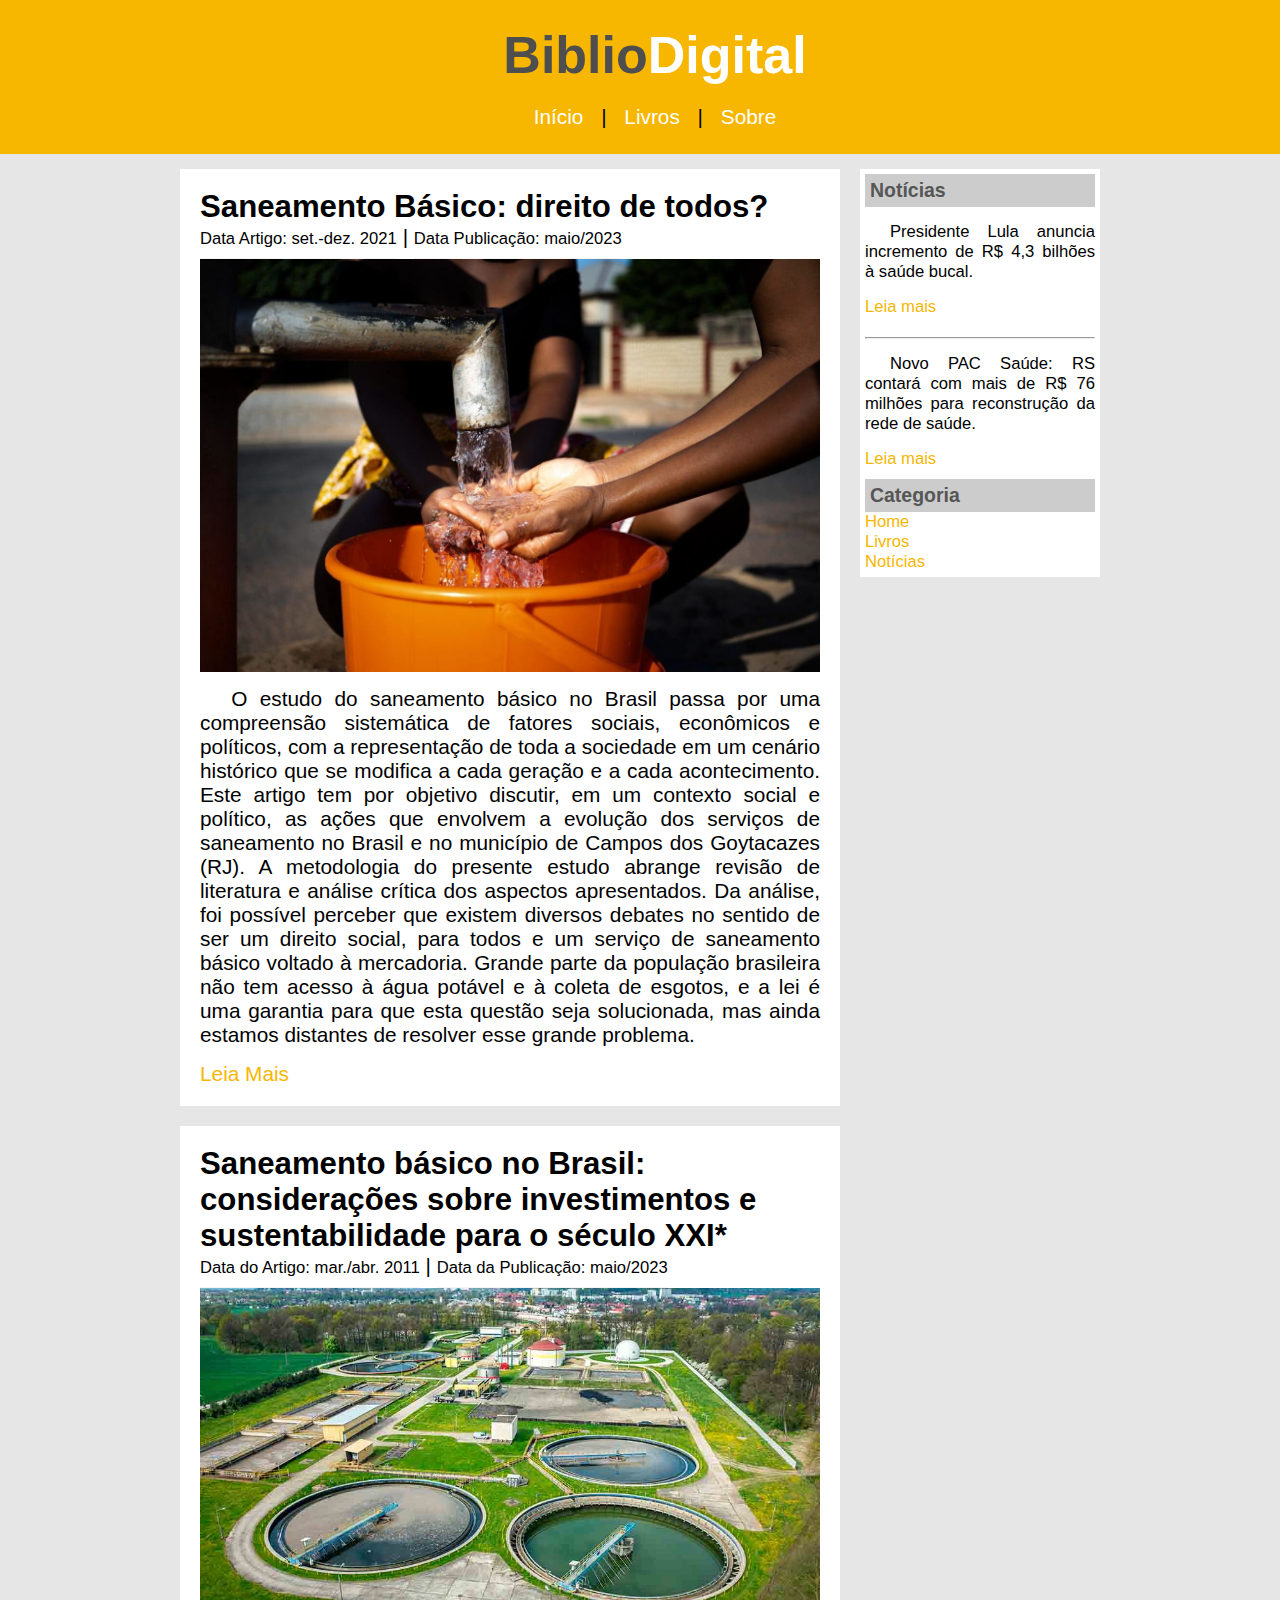
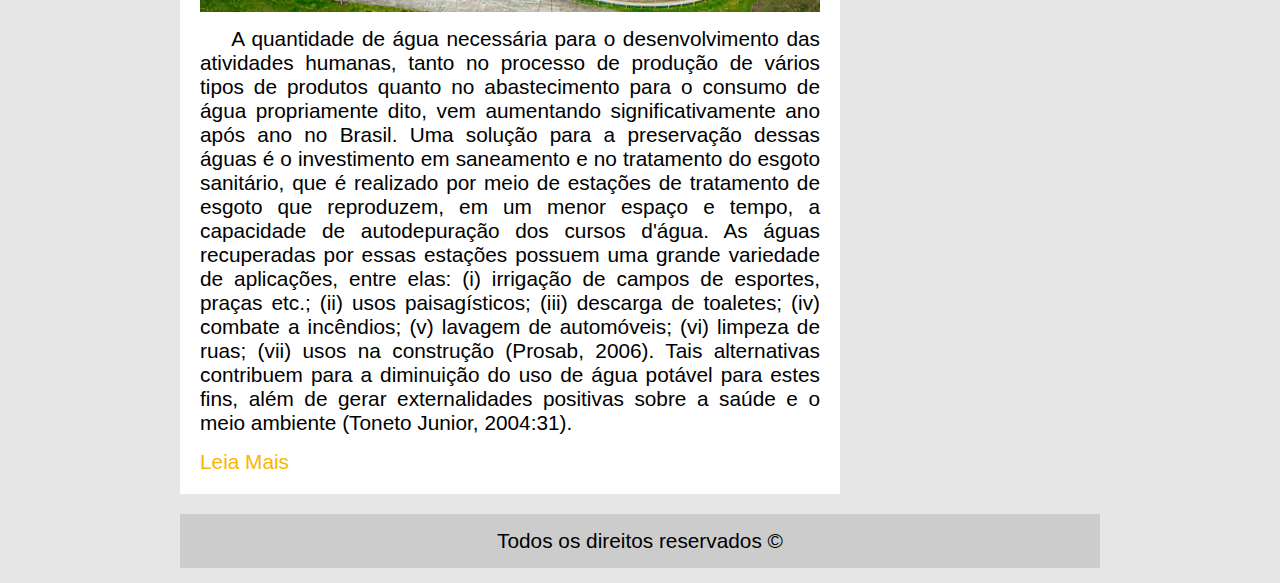
==== index.html @ 6eb1c491 "Site Bibliodigital" ====
﻿<DOCTYPE html>
<html>
    <head>
       <title>BiblioDigital</title>
        <meta charset="UTF-8">
        <meta name="viewport" content="width=device-width, user-scalable=yes, initial-scale=1.0, maximum-scale=10, minimum-scale=1.0"/>
        <link rel="stylesheet" type="text/css" href="/css/style.css"> 
    </head>
    
        <body>
        
            <div id="area-cabecalho">
                <div id="area-logo">
                    <h1>Biblio<span class="branco">Digital</span></h1>
                </div>
                <div id="area-menu">
                    <a href="/index.html">Início</a> |
                    <a href="/pages/livros.html">Livros</a> | 
                    <a href="/pages/sobre.html">Sobre</a>
 
                </div>
            </div>

            <div id="area-principal">
                <div id="area-postagens">

                    <!-- Abertura postagem --> 
                    <div class="postagem">
                        <h2> Saneamento Básico: direito de todos?</h2>
                        <span class="data-postagem" >Data Artigo: set.-dez. 2021</span> |
                        <span class="data-postagem" >Data Publicação: maio/2023</span>
                        <img src="/img/saneamento1.jpg" width="620">
                        <p>
                            O estudo do saneamento básico no Brasil passa por 
                            uma compreensão sistemática de fatores sociais, econômicos 
                            e políticos, com a representação de toda a sociedade em um 
                            cenário histórico que se modifica a cada geração e a cada 
                            acontecimento. Este artigo tem por objetivo discutir, em um 
                            contexto social e político, as ações que envolvem a evolução 
                            dos serviços de saneamento no Brasil e no município de 
                            Campos dos Goytacazes (RJ). A metodologia do presente 
                            estudo abrange revisão de literatura e análise crítica dos 
                            aspectos apresentados. Da análise, foi possível perceber que 
                            existem diversos debates no sentido de ser um direito social, 
                            para todos e um serviço de saneamento básico voltado à 
                            mercadoria. Grande parte da população brasileira não tem 
                            acesso à água potável e à coleta de esgotos, e a lei é uma 
                            garantia para que esta questão seja solucionada, mas ainda 
                            estamos distantes de resolver esse grande problema.
                        </p>
                        <a href="/pdf/artigo-2.pdf" target="_blank"> Leia Mais</a>
                    </div>
                    <!-- Fechamento  --> 

                    <!-- Abertura postagem --> 
                    <div class="postagem">
                        <h2> Saneamento básico no Brasil: considerações sobre
                            investimentos e sustentabilidade para o século XXI*</h2>
                        <span class="data-postagem" >Data do Artigo: mar./abr. 2011</span> |
                        <span class="data-postagem" >Data da Publicação: maio/2023</span>
                        <img width ="620px" src="img/saneamento-ambiental.jpg">
                        <p>
                            A quantidade de água necessária para o desenvolvimento das atividades humanas, tanto no processo de produção de vários tipos de produtos quanto no
                            abastecimento para o consumo de água propriamente dito, vem aumentando
                            significativamente ano após ano no Brasil.
                            Uma solução para a preservação dessas águas é o investimento em saneamento e no tratamento do esgoto sanitário, que é realizado por meio de estações de tratamento de esgoto que reproduzem, em um menor espaço e tempo,
                            a capacidade de autodepuração dos cursos d'água. As águas recuperadas por
                            essas estações possuem uma grande variedade de aplicações, entre elas: (i)
                            irrigação de campos de esportes, praças etc.; (ii) usos paisagísticos; (iii) descarga de toaletes; (iv) combate a incêndios; (v) lavagem de automóveis; (vi)
                            limpeza de ruas; (vii) usos na construção (Prosab, 2006). Tais alternativas
                            contribuem para a diminuição do uso de água potável para estes fins, além
                            de gerar externalidades positivas sobre a saúde e o meio ambiente (Toneto
                            Junior, 2004:31).
                        </p>
                        <a href="pdf/artigo-1.pdf" target="_blank"> Leia Mais</a>
                    </div>


                </div>
                <div id="area-lateral">
                    <div class="postagem-lateral">
                        <h3>Notícias</h3>
                        <div>
                            <p class="texto-lateral">
                                Presidente Lula anuncia incremento de R$ 4,3 bilhões à saúde bucal.
                            </p>
                            <a href="https://www.gov.br/saude/pt-br/assuntos/noticias/2024/maio/presidente-lula-anuncia-incremento-de-r-4-3-bilhoes-a-saude-bucal" target="_blank"> Leia mais</a>
                        </div><br>
                        <hr>
                        <div>
                            <p class="texto-lateral">
                                Novo PAC Saúde: RS contará com mais de R$ 76 milhões para reconstrução da rede de saúde.
                            </p>
                            <a href="https://www.gov.br/saude/pt-br/assuntos/noticias/2024/maio/novo-pac-saude-rs-contara-com-mais-de-r-76-milhoes-para-reconstrucao-da-rede-de-saude" target="_blank"> Leia mais</a>
                        </div>
                    </div>

                    <div class="postagem-lateral">
                        <h3>Categoria</h3>
                        <a href="/index.html">Home</a> <br>
                        <a href="pages/livros.html">Livros</a> <br>
                        <a href="">Notícias</a><br>
                    </div>
                </div>
                
                <footer id="rodape">
                    Todos os direitos reservados &copy;
                </footer>
             </div>

    </body>

    
</html>
---- css/style.css ----
/*Limpar formatações padrão*/
*{
    margin: 0;
    padding: 0;
}

body{
    font-size: 1.3em;
    font-family: 'Trebuchet MS', 'Lucida Sans Unicode', 'Lucida Grande', 'Lucida Sans', Arial, sans-serif;
    background: #e6e6e6;    
}



/*
*** Layout ***
*/

#area-cabecalho{
    max-width: 1920px;
    width: 100%;
    position: relative;
    top: 0;
    background: #f7b600;
    padding: 15px;
    text-align: center;

}
#area-logo, #area-menu{
    padding: 10px;
}
#area-principal{
    width: 920px;
    margin: 0 auto;
    padding: 15px;
}


#area-postagens{
    width: 660px;
    float: left;
}
.postagem{
    padding: 20px;
    margin-bottom: 20px;
    background: white;
}

.conteudo-lateral{
    background: white;
    padding: 10px;
    margin-bottom: 10px;
}

.postagem-lateral{
    font-size: 0.8em;
    padding: 5px;
    background: white;
    
}
#area-lateral{
    width: 240px;
    float: right;
}

#rodape{
    clear: both;
    text-align: center;
    padding: 15px;
    background: #CCC;
}

/*
****Formatações do menu ***
*/

a{
    text-decoration: none;
}
a:link, a:visited{
    color: #f7b600;
}

a:hover{
    text-decoration: underline;
}
#area-cabecalho a:link, #area-cabecalho a:visited{
    color: #fff;
    padding: 8px 12px; 
}

#area-cabecalho a:hover{
    color: #f7b600;
    background: white;
    text-decoration: none;
}




/*
****Formatações em geral ***
color: #f7b600
*/
h1{
    color: #4e4e4e;
    font-size: 2.5em;
}
h2{
    color: black;
    font-weight: 900;
}
h3{
    color: #565656;
    background: #ccc;
    padding: 5px;
}
p{
    text-align: justify;
    padding-top: 15px;
    padding-bottom: 15px;
    text-indent: 1.5em;
}
img{
    clear: both;
    padding-top: 10px;
    margin: 0 auto;
}

.branco{
    color: white;
}
.data-postagem{
    font-size: 0.8em;
    border-bottom: 1px solid #f4f4f4;
    padding-bottom: 10px;
    margin-bottom: 10px;
    display: left;
}
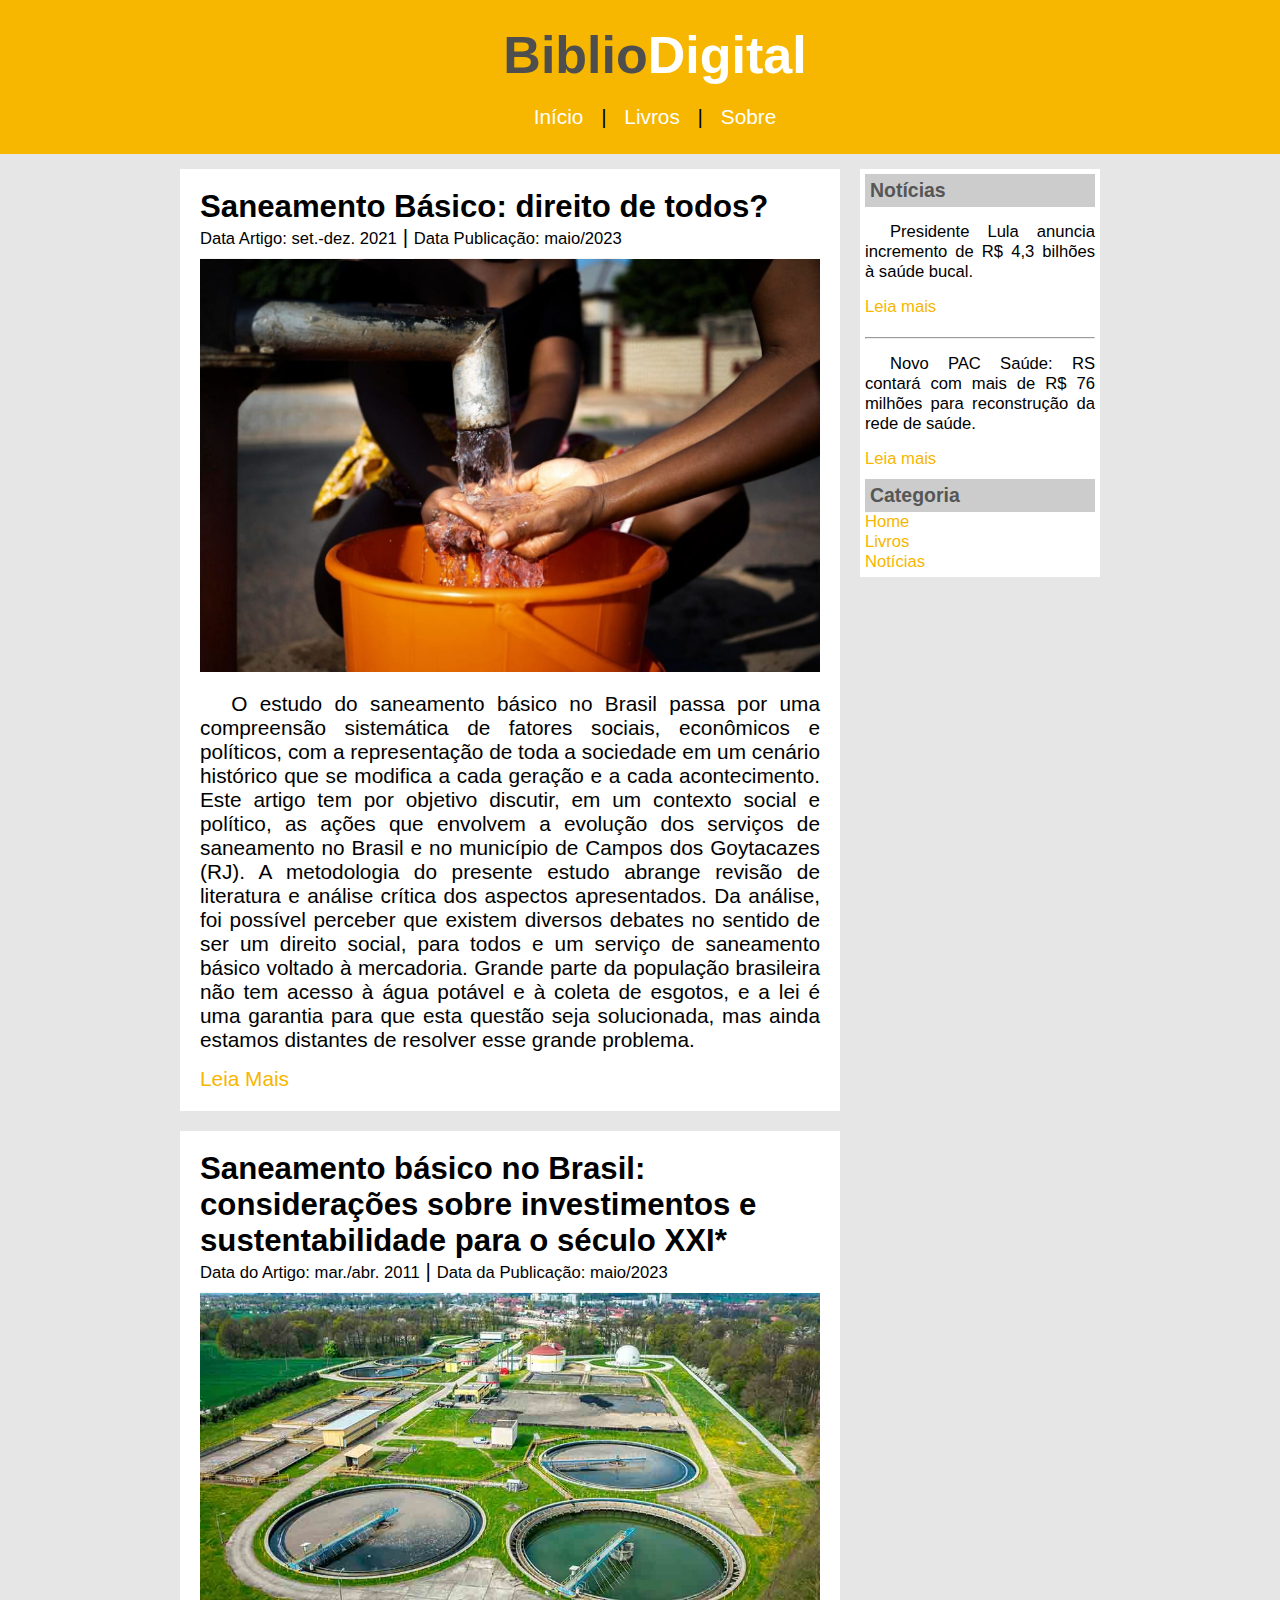
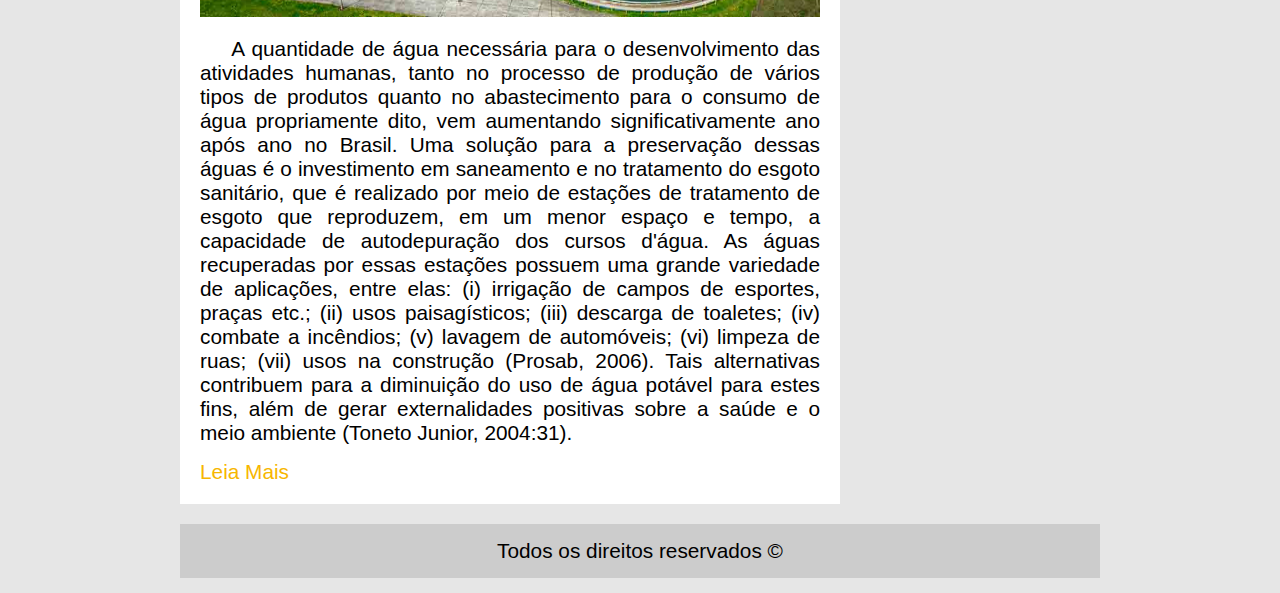
==== commit 9a5ea0b7: "adicionado favicon" ====
--- a/index.html
+++ b/index.html
@@ -1,14 +1,14 @@
-﻿<DOCTYPE html>
-<html>
-    <head>
-       <title>BiblioDigital</title>
+﻿<!DOCTYPE html>
+<html lang="pt-br">
+    <head>      
         <meta charset="UTF-8">
-        <meta name="viewport" content="width=device-width, user-scalable=yes, initial-scale=1.0, maximum-scale=10, minimum-scale=1.0"/>
+        <meta name="viewport" content="width=device-width, user-scalable=yes, initial-scale=1.0, maximum-scale=10, minimum-scale=1.0"/> 
         <link rel="stylesheet" type="text/css" href="/css/style.css"> 
+        <link rel="icon" href="img/book.png" type="image/x-icon">
+        <title>BiblioDigital</title>      
     </head>
     
-        <body>
-        
+        <body>        
             <div id="area-cabecalho">
                 <div id="area-logo">
                     <h1>Biblio<span class="branco">Digital</span></h1>
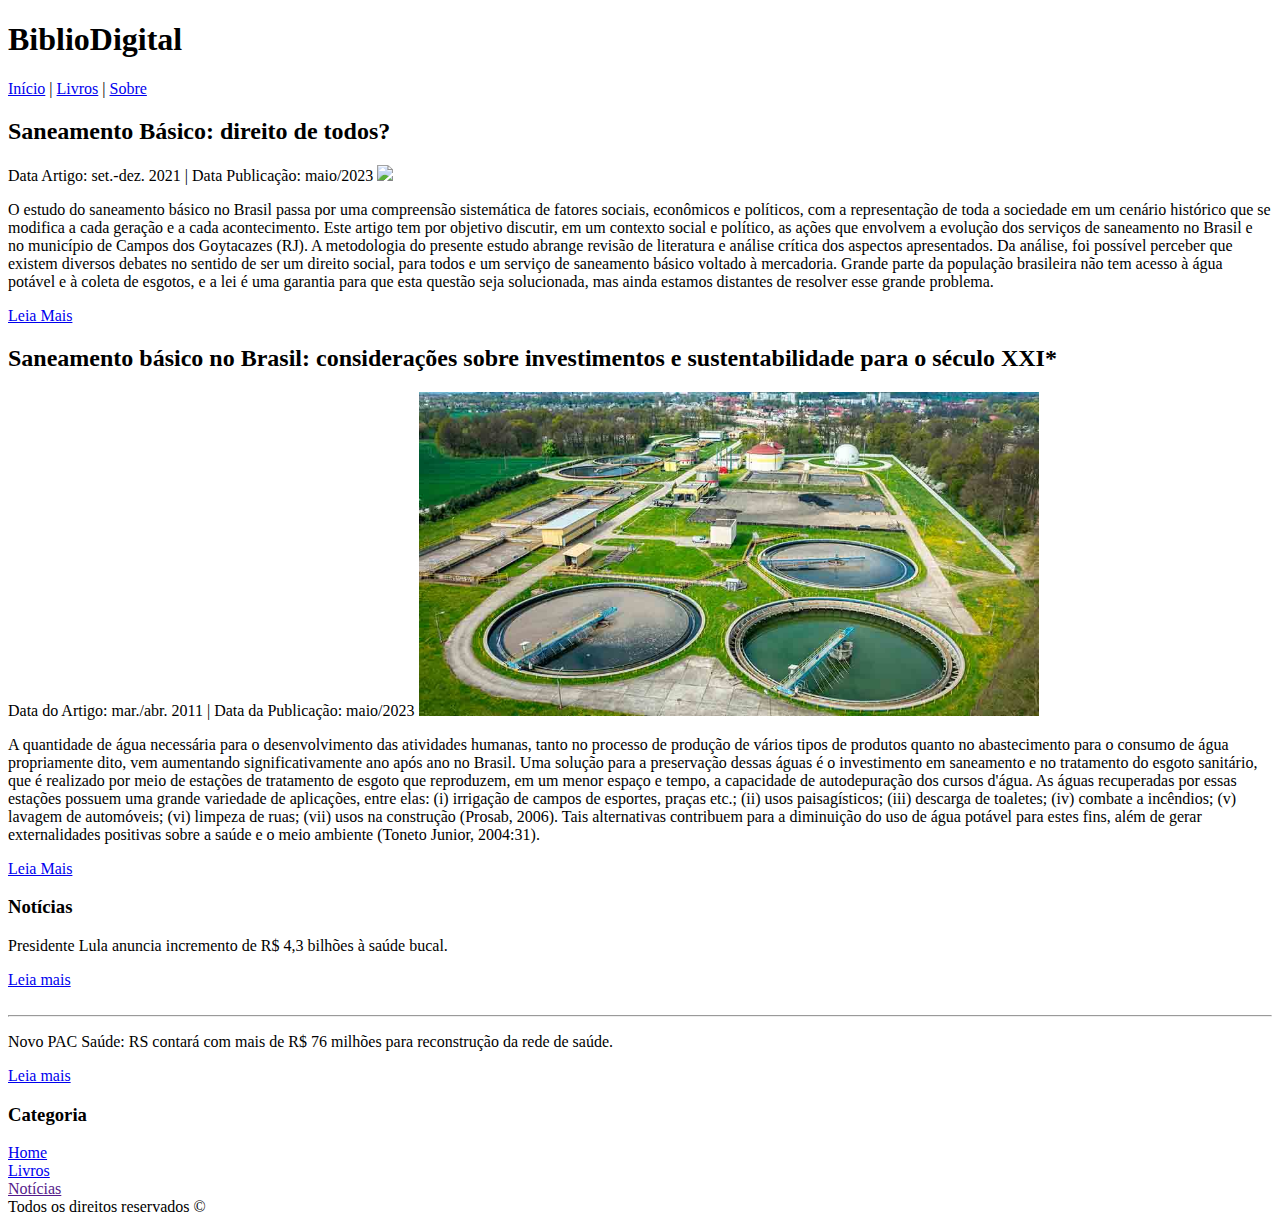
==== commit 5d88290a: "outros" ====
--- a/index.html
+++ b/index.html
@@ -3,7 +3,7 @@
     <head>      
         <meta charset="UTF-8">
         <meta name="viewport" content="width=device-width, user-scalable=yes, initial-scale=1.0, maximum-scale=10, minimum-scale=1.0"/> 
-        <link rel="stylesheet" type="text/css" href="/css/style.css"> 
+        <link rel="stylesheet" type="text/css" href="https://github.com/MatheusRocha-Dev/Site-bibliodigital/css/style.css"> 
         <link rel="icon" href="img/book.png" type="image/x-icon">
         <title>BiblioDigital</title>      
     </head>
@@ -14,9 +14,9 @@
                     <h1>Biblio<span class="branco">Digital</span></h1>
                 </div>
                 <div id="area-menu">
-                    <a href="/index.html">Início</a> |
-                    <a href="/pages/livros.html">Livros</a> | 
-                    <a href="/pages/sobre.html">Sobre</a>
+                    <a href="https://github.com/MatheusRocha-Dev/Site-bibliodigital/index.html">Início</a> |
+                    <a href="https://github.com/MatheusRocha-Dev/Site-bibliodigital/pages/livros.html">Livros</a> | 
+                    <a href="https://github.com/MatheusRocha-Dev/Site-bibliodigital/pages/sobre.html">Sobre</a>
  
                 </div>
             </div>
@@ -29,7 +29,7 @@
                         <h2> Saneamento Básico: direito de todos?</h2>
                         <span class="data-postagem" >Data Artigo: set.-dez. 2021</span> |
                         <span class="data-postagem" >Data Publicação: maio/2023</span>
-                        <img src="/img/saneamento1.jpg" width="620">
+                        <img src="https://github.com/MatheusRocha-Dev/Site-bibliodigital/img/saneamento1.jpg" width="620">
                         <p>
                             O estudo do saneamento básico no Brasil passa por 
                             uma compreensão sistemática de fatores sociais, econômicos 
@@ -48,7 +48,7 @@
                             garantia para que esta questão seja solucionada, mas ainda 
                             estamos distantes de resolver esse grande problema.
                         </p>
-                        <a href="/pdf/artigo-2.pdf" target="_blank"> Leia Mais</a>
+                        <a href="https://github.com/MatheusRocha-Dev/Site-bibliodigital/pdf/artigo-2.pdf" target="_blank"> Leia Mais</a>
                     </div>
                     <!-- Fechamento  --> 
 
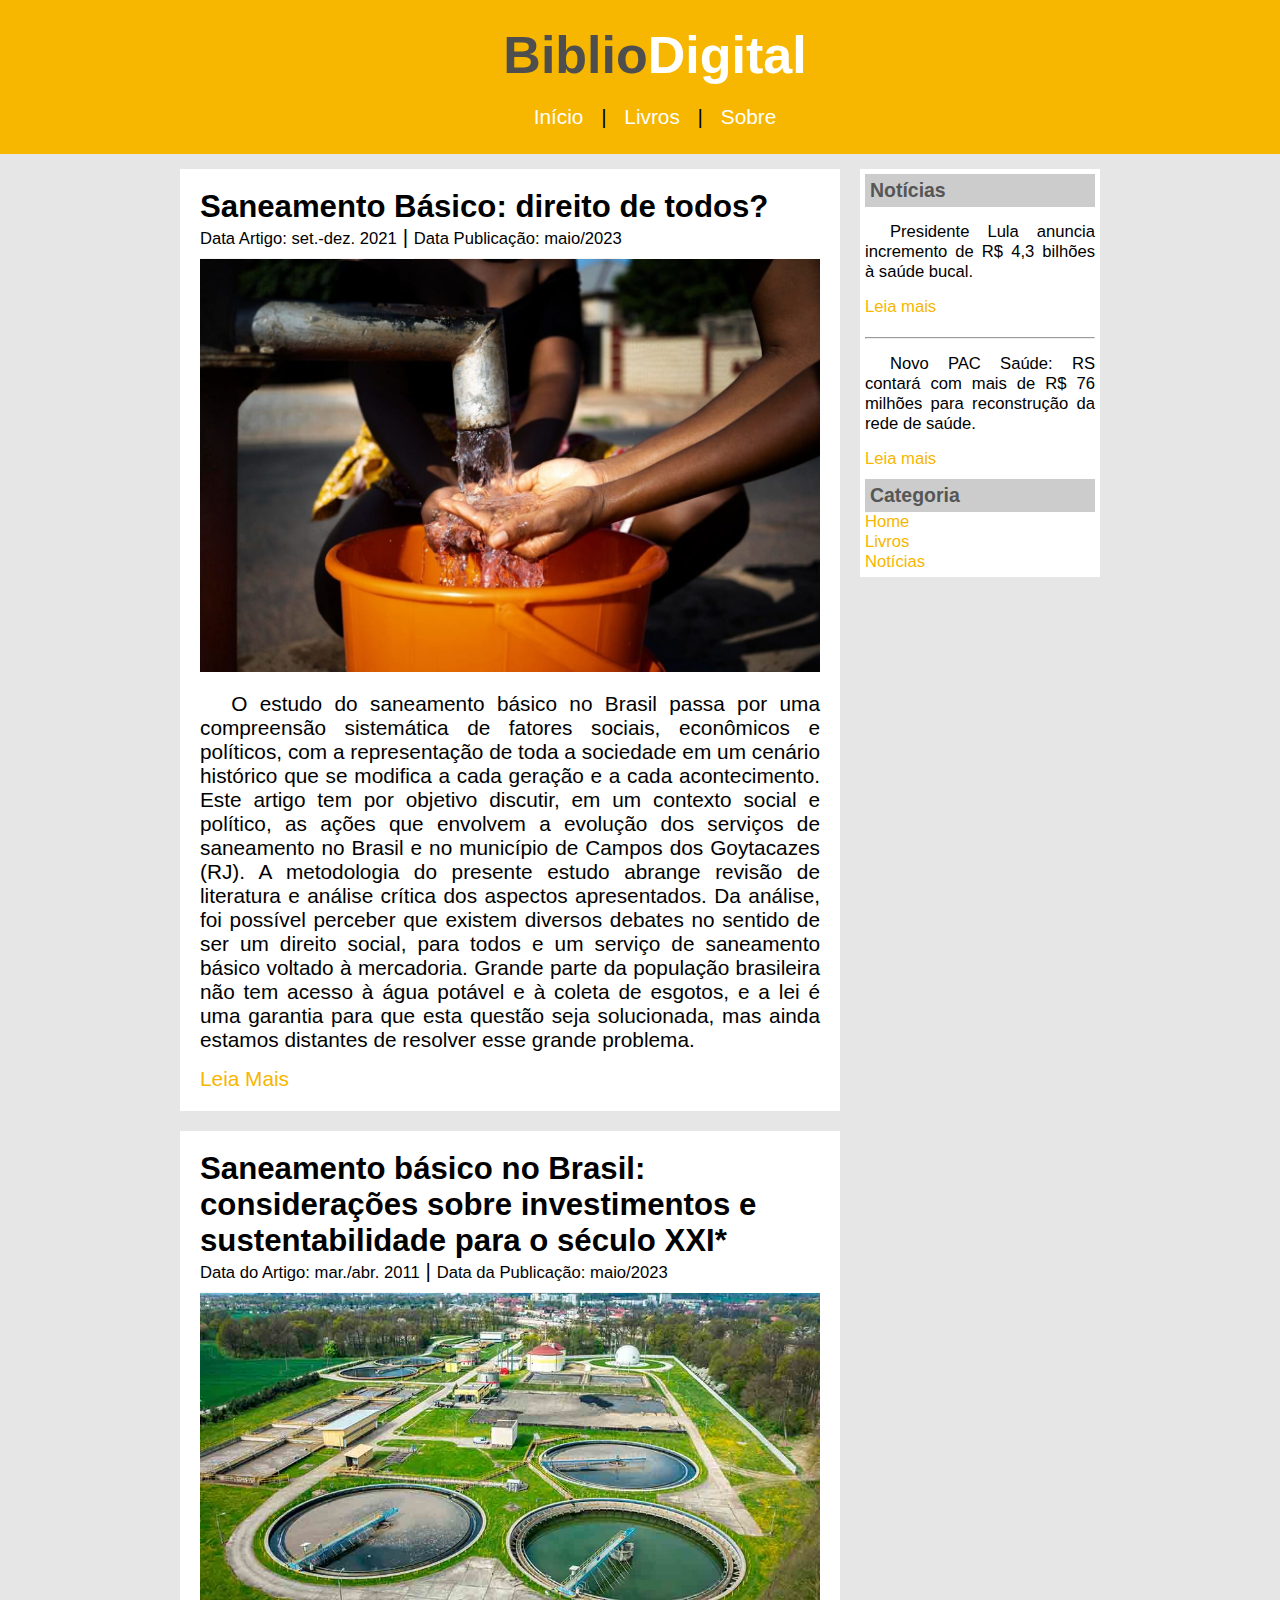
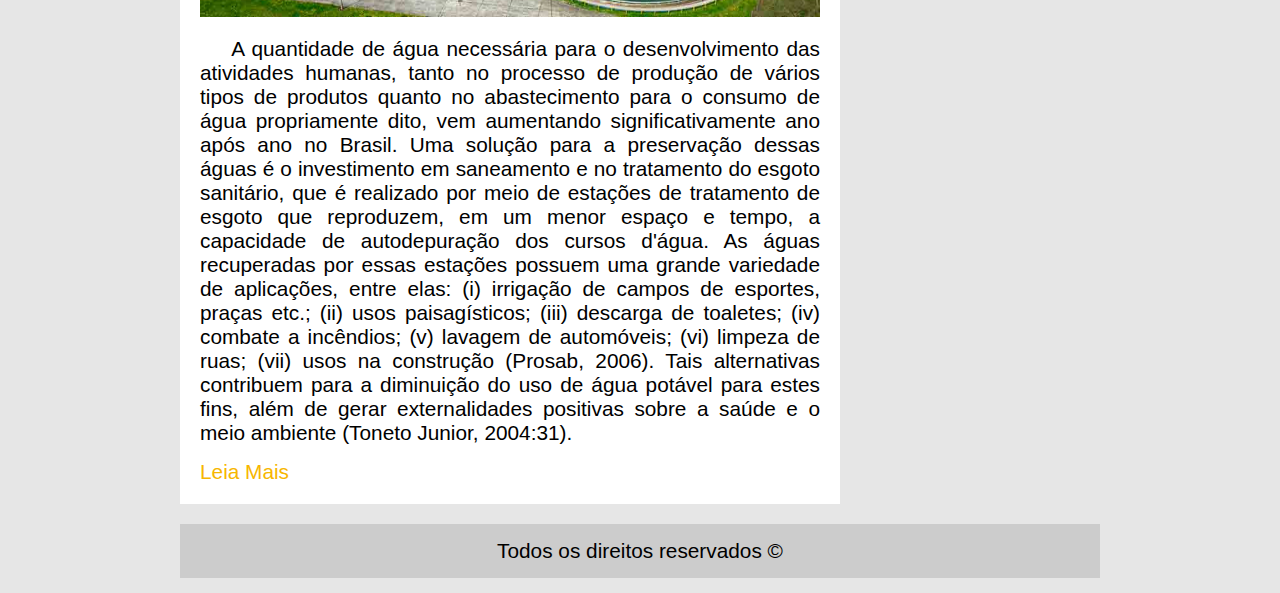
==== commit f36b5922: "Alterações" ====
--- a/index.html
+++ b/index.html
@@ -3,7 +3,7 @@
     <head>      
         <meta charset="UTF-8">
         <meta name="viewport" content="width=device-width, user-scalable=yes, initial-scale=1.0, maximum-scale=10, minimum-scale=1.0"/> 
-        <link rel="stylesheet" type="text/css" href="https://github.com/MatheusRocha-Dev/Site-bibliodigital/css/style.css"> 
+        <link rel="stylesheet" type="text/css" href="https://matheusrocha-dev.github.io/Site-bibliodigital/css/style.css"> 
         <link rel="icon" href="img/book.png" type="image/x-icon">
         <title>BiblioDigital</title>      
     </head>
@@ -14,9 +14,9 @@
                     <h1>Biblio<span class="branco">Digital</span></h1>
                 </div>
                 <div id="area-menu">
-                    <a href="https://github.com/MatheusRocha-Dev/Site-bibliodigital/index.html">Início</a> |
-                    <a href="https://github.com/MatheusRocha-Dev/Site-bibliodigital/pages/livros.html">Livros</a> | 
-                    <a href="https://github.com/MatheusRocha-Dev/Site-bibliodigital/pages/sobre.html">Sobre</a>
+                    <a href="https://matheusrocha-dev.github.io/Site-bibliodigital/index.html">Início</a> |
+                    <a href="https://matheusrocha-dev.github.io/Site-bibliodigital/pages/livros.html">Livros</a> | 
+                    <a href="https://matheusrocha-dev.github.io/Site-bibliodigital/pages/sobre.html">Sobre</a>
  
                 </div>
             </div>
@@ -29,7 +29,7 @@
                         <h2> Saneamento Básico: direito de todos?</h2>
                         <span class="data-postagem" >Data Artigo: set.-dez. 2021</span> |
                         <span class="data-postagem" >Data Publicação: maio/2023</span>
-                        <img src="https://github.com/MatheusRocha-Dev/Site-bibliodigital/img/saneamento1.jpg" width="620">
+                        <img src="https://matheusrocha-dev.github.io/Site-bibliodigital/img/saneamento1.jpg" width="620">
                         <p>
                             O estudo do saneamento básico no Brasil passa por 
                             uma compreensão sistemática de fatores sociais, econômicos 
@@ -48,7 +48,7 @@
                             garantia para que esta questão seja solucionada, mas ainda 
                             estamos distantes de resolver esse grande problema.
                         </p>
-                        <a href="https://github.com/MatheusRocha-Dev/Site-bibliodigital/pdf/artigo-2.pdf" target="_blank"> Leia Mais</a>
+                        <a href="https://matheusrocha-dev.github.io/Site-bibliodigital/pdf/artigo-2.pdf" target="_blank"> Leia Mais</a>
                     </div>
                     <!-- Fechamento  --> 
 
